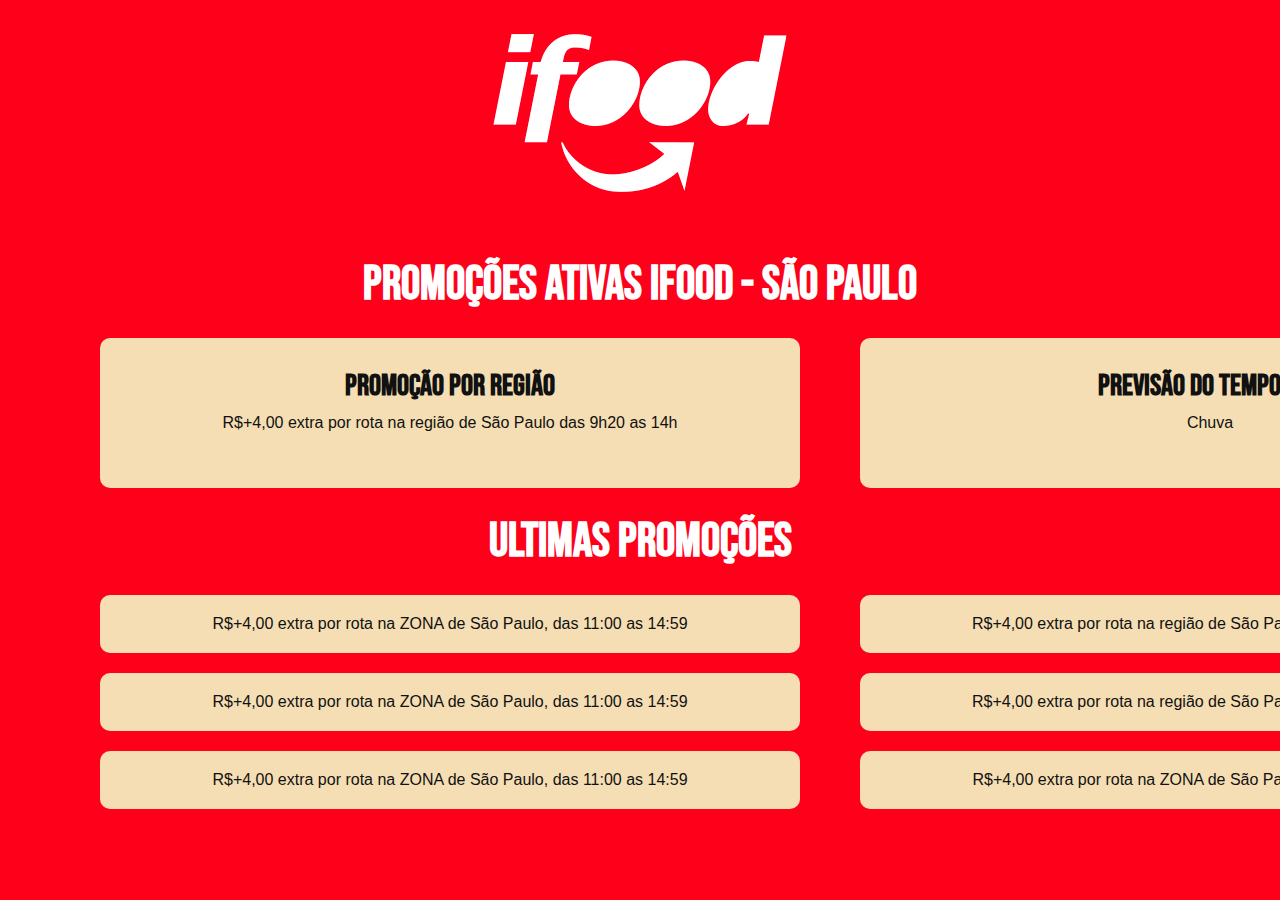
==== index.html @ e340b863 "create base code" ====
<!DOCTYPE html>
<html lang="en">
<head>
    <meta charset="UTF-8">
    <meta name="viewport" content="width=device-width, initial-scale=1.0">
    <link rel="preconnect" href="https://fonts.googleapis.com">
    <link rel="preconnect" href="https://fonts.gstatic.com" crossorigin>
    <link href="https://fonts.googleapis.com/css2?family=Bebas+Neue&display=swap" rel="stylesheet">
    <title>Promoções SP - iFood</title>
    <link rel="shortcut icon" href="img/favicon.ico" type="image/x-icon">
    <link rel="stylesheet" href="css/style.css">
</head>

<body>
    <header>
        <img src="img/ifood-logo.png" alt="">
        <h1 class="title">Promoções Ativas iFood - São Paulo</h1>
    </header>

    <main>
            <div class="active-content">
                <div class="background-content">

                    <h2 class="title-content">Promoção por Região</h2>
                    <p>R$+4,00 extra por rota na região de São Paulo das 9h20 as 14h</p>
                </div>
                <div class="background-content">
                    <h2 class="title-content">Previsão do Tempo - SP</h2>
                    <p>Chuva</p>
                </div>
            </div>

        <h1 class="title">Ultimas Promoções</h1>
        <div class="past-content">
            <p>R$+4,00 extra por rota na ZONA de São Paulo, das 11:00 as 14:59</p>
            <p>R$+4,00 extra por rota na região de São Paulo, das 11:00 as 14:59</p>
            <p>R$+4,00 extra por rota na ZONA de São Paulo, das 11:00 as 14:59</p>
            <p>R$+4,00 extra por rota na região de São Paulo, das 11:00 as 14:59</p>
            <p>R$+4,00 extra por rota na ZONA de São Paulo, das 11:00 as 14:59</p>
            <p>R$+4,00 extra por rota na ZONA de São Paulo, das 11:00 as 14:59</p>
        </div>

    </main>
</body>
</html>
---- css/style.css ----
*{
    text-align: center;
    margin: auto 20px;
    box-sizing: border-box;
}

body {
    background-color: #FF001B;
}

.title {
    color: white;
    text-transform: uppercase;
    font-family: "Bebas Neue", sans-serif;
    font-size: 3rem;
    margin: 25px
}

.active-content, .past-content{
    display: grid;
    grid-template-columns: auto auto;
    gap: 20px;
}

.background-content {
    background-color: wheat;
    padding-top: 30px;
    border-radius: 10px;
    height: 150px;
    width: 700px;
}

.title-content{
    color: #111111;
    text-transform: uppercase;
    font-family: "Bebas Neue", sans-serif;
    font-size: 1.9rem;
  
}

p {
    color: #111111;
    font-family: Arial, Helvetica, sans-serif;
    padding-top: 10px;
    padding-bottom: 30px;
    font-weight: 500;
}


.past-content > p {
    background-color: wheat;
    border-radius: 10px;
    padding: 20px;
    width: 700px;
    min-height: 50px;
}

.past-content {
    gap: 20px;
    margin-bottom: 50px;
}

a {
    text-decoration: none;
    margin: 0px;
    color: red;
    font-weight: bolder;
}
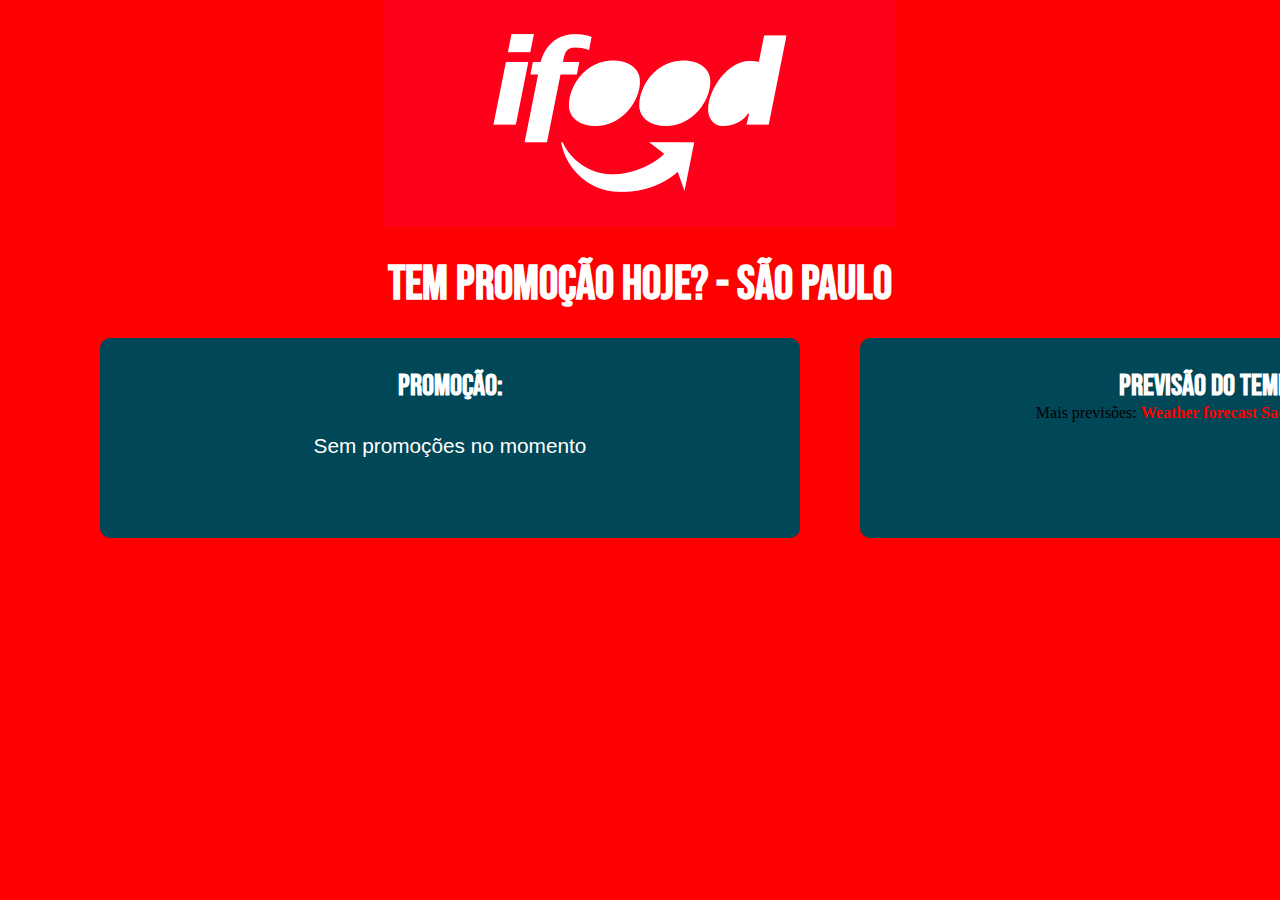
==== commit 578fb004: "create a simple backend and panel admin for send a promotion" ====
--- a/index.html
+++ b/index.html
@@ -1,45 +1,36 @@
 <!DOCTYPE html>
-<html lang="en">
+<html lang="pt-br">
 <head>
     <meta charset="UTF-8">
     <meta name="viewport" content="width=device-width, initial-scale=1.0">
     <link rel="preconnect" href="https://fonts.googleapis.com">
     <link rel="preconnect" href="https://fonts.gstatic.com" crossorigin>
     <link href="https://fonts.googleapis.com/css2?family=Bebas+Neue&display=swap" rel="stylesheet">
-    <title>Promoções SP - iFood</title>
+    <title>Tem promoção hoje?</title>
     <link rel="shortcut icon" href="img/favicon.ico" type="image/x-icon">
+    <script src="adm/index.js"></script>
+    <script src="index.js"></script>
     <link rel="stylesheet" href="css/style.css">
 </head>
 
 <body>
     <header>
         <img src="img/ifood-logo.png" alt="">
-        <h1 class="title">Promoções Ativas iFood - São Paulo</h1>
+        <h1 class="title">Tem promoção hoje? - São Paulo</h1>
     </header>
 
     <main>
             <div class="active-content">
                 <div class="background-content">
 
-                    <h2 class="title-content">Promoção por Região</h2>
-                    <p>R$+4,00 extra por rota na região de São Paulo das 9h20 as 14h</p>
+                    <h2 class="title-content">Promoção: </h2>
+                    <p id="offer">Sem promoções no momento</p>
                 </div>
                 <div class="background-content">
-                    <h2 class="title-content">Previsão do Tempo - SP</h2>
-                    <p>Chuva</p>
+                    <h2 class="title-content">Previsão do Tempo</h2>
+                    <div id="ww_8549eed6d53e9" v='1.3' loc='id' a='{"t":"horizontal","lang":"pt","sl_lpl":1,"ids":["wl1583"],"font":"Arial","sl_ics":"one_a","sl_sot":"celsius","cl_bkg":"rgba(0,71,87,1)","cl_font":"#FFFFFF","cl_cloud":"#FFFFFF","cl_persp":"#FFFFFF","cl_sun":"#FFC107","cl_moon":"#FFC107","cl_thund":"#FF5722","el_whr":3}'>Mais previsões: <a href="https://oneweather.org/sao_paulo/30_days/" id="ww_8549eed6d53e9_u" target="_blank">Weather forecast Sao Paulo 30 days</a></div><script async src="https://app2.weatherwidget.org/js/?id=ww_8549eed6d53e9"></script>
                 </div>
             </div>
-
-        <h1 class="title">Ultimas Promoções</h1>
-        <div class="past-content">
-            <p>R$+4,00 extra por rota na ZONA de São Paulo, das 11:00 as 14:59</p>
-            <p>R$+4,00 extra por rota na região de São Paulo, das 11:00 as 14:59</p>
-            <p>R$+4,00 extra por rota na ZONA de São Paulo, das 11:00 as 14:59</p>
-            <p>R$+4,00 extra por rota na região de São Paulo, das 11:00 as 14:59</p>
-            <p>R$+4,00 extra por rota na ZONA de São Paulo, das 11:00 as 14:59</p>
-            <p>R$+4,00 extra por rota na ZONA de São Paulo, das 11:00 as 14:59</p>
-        </div>
-
     </main>
 </body>
 </html>--- a/css/style.css
+++ b/css/style.css
@@ -5,12 +5,11 @@
 }
 
 body {
-    background-color: #FF001B;
+    background-color: red;
 }
 
 .title {
     color: white;
-    text-transform: uppercase;
     font-family: "Bebas Neue", sans-serif;
     font-size: 3rem;
     margin: 25px
@@ -18,20 +17,26 @@
 
 .active-content, .past-content{
     display: grid;
-    grid-template-columns: auto auto;
+    grid-template-columns: 1fr 1fr;
     gap: 20px;
 }
 
 .background-content {
-    background-color: wheat;
+    background-color: #004757ff;
     padding-top: 30px;
     border-radius: 10px;
-    height: 150px;
+    height: 200px;
     width: 700px;
 }
 
+.background-content > p {
+    margin-top: 20px;
+    color: white;
+    font-size: 1.3rem;
+}
+
 .title-content{
-    color: #111111;
+    color: white;
     text-transform: uppercase;
     font-family: "Bebas Neue", sans-serif;
     font-size: 1.9rem;
@@ -48,7 +53,7 @@
 
 
 .past-content > p {
-    background-color: wheat;
+    background-color: #f5deb3;
     border-radius: 10px;
     padding: 20px;
     width: 700px;
